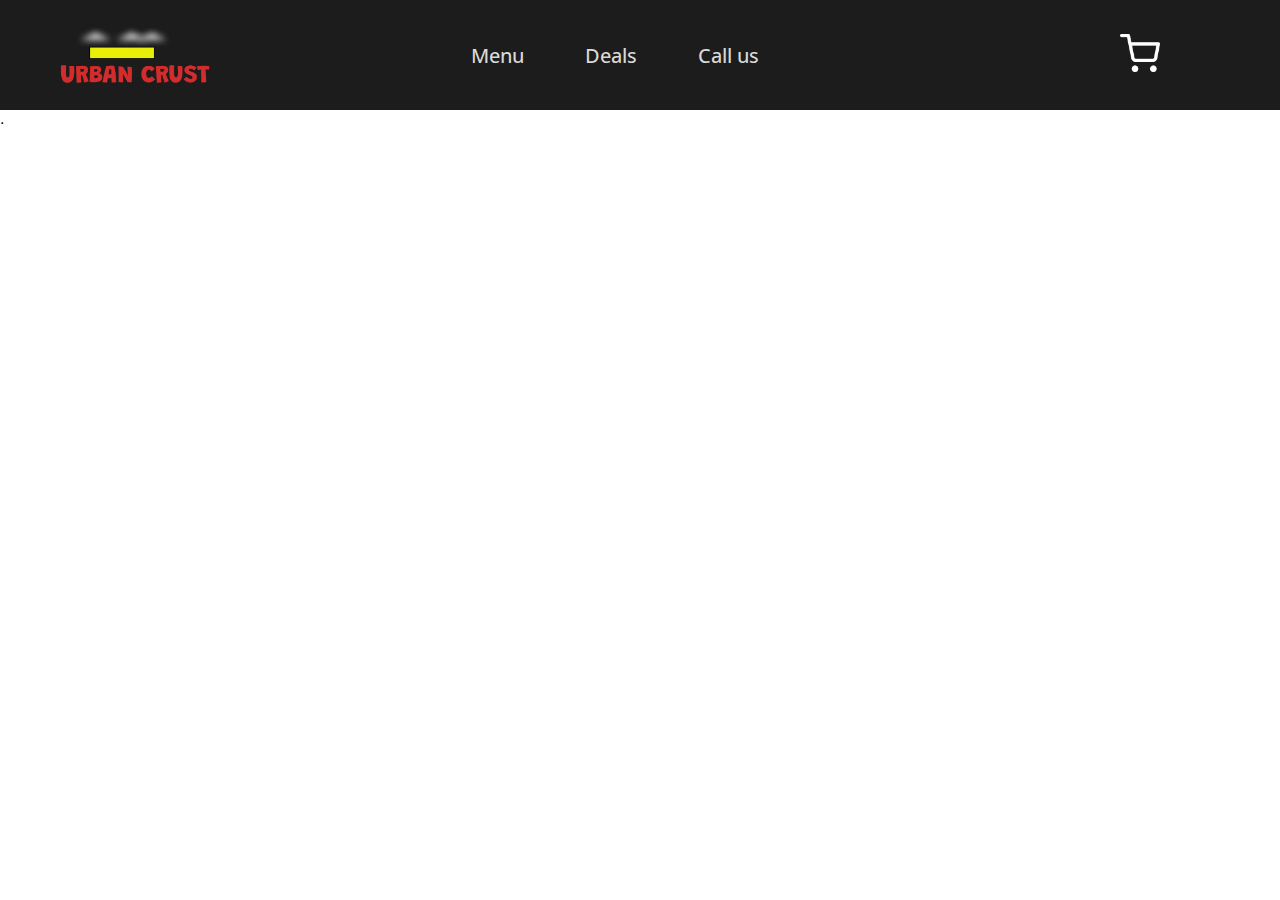
==== index.html @ 6567c4a2 "Landing page and menu page" ====
<!-- index.html -->
<!DOCTYPE html>
<html lang="en">

<head>
    <meta charset="UTF-8">
    <meta name="viewport" content="width=device-width, initial-scale=1.0">
    <title>Sal's Pizzeria</title>
    <!--Font Open Sans-->
    <link rel="preconnect" href="https://fonts.googleapis.com">
    <link rel="preconnect" href="https://fonts.gstatic.com" crossorigin>
    <link
        href="https://fonts.googleapis.com/css2?family=Open+Sans:ital,wght@0,300;0,400;0,500;0,600;0,700;0,800;1,300;1,800&family=Roboto:wght@400;500;700&display=swap"
        rel="stylesheet">

    <!--Font GrandStander -->
    <link rel="preconnect" href="https://fonts.googleapis.com">
    <link rel="preconnect" href="https://fonts.gstatic.com" crossorigin>
    <link
        href="https://fonts.googleapis.com/css2?family=Grandstander:ital,wght@0,300;0,400;0,500;0,600;1,800&family=Open+Sans:ital,wght@0,300;0,400;0,500;0,600;0,700;0,800;1,300;1,800&family=Roboto:wght@400;500;700&display=swap"
        rel="stylesheet">

    <!-- style sheets -->
    <link rel="stylesheet" href="styles.css">
    <link rel="stylesheet" href="header.css">
    <link rel="stylesheet" type="text/css" href="menu_temp.css">
</head>

<body>

    <!--Header Section-->
    <header class="header">
        <div class="left-section">
            <div class="logo">
                <img src="Icons/logo.png">
            </div>
            <!-- <h2 class="restaurant-name">Urban Crust</h2> -->
        </div>
        <div class="middle-section">
            <div class="menu-link">
                <a href="menu.html">Menu</a>
            </div>
            <div class="deals-link">
                <a href="deals.html">Deals</a>
            </div>
            <div class="call-link">
                <a href="">Call us</a>
            </div>
        </div>
        <div class="right-section">
            <a href="cart.html"><img src="Icons/cart.png" class="cart-icon"></a>
            <!-- <div class="order-count">0</div> -->
        </div>
    </header>

    <section id="hero">
        .
    </section>

    <script src="menu.js"></script>
    <script src="cart.js"></script>

</body>

</html>
---- styles.css ----
/* styles.css */
/* Add your styling for the header, navigation, and content area */
body {
    font-family: 'Arial', sans-serif;
    margin: 0;
    padding: 0;
}



/* nav {
    background-color: #cfcbcb;
    overflow: hidden;
}

nav a {
    float: left;
    display: block;
    color: white;
    text-align: center;
    padding: 14px 16px;
    text-decoration: none;
}

nav a:hover {
    background-color: #ddd;
    color: black;
} */
---- header.css ----
header {
    background-color: #1d1c1c;
    padding: 20px;
    text-align: center;
    display: flex;
    justify-content: space-around;
}

.left-section{
    width: 200px;
    display: flex;
    align-items: center;
    height: 100%;
}

.logo{
    width: 150px;
    height: 30px;
    margin-bottom: 40px;
}

.logo img{
    width: 100%;
}

.restaurant-name{
    font-size: 18px;
    font-family: Roboto, Arial;
    font-weight: 800;
    color: gray;
    display: inline-block;

}

.middle-section{
    width: 350px;
    display: flex;
    align-items: center;
    justify-content: space-around;
    margin-left: 100px;
    margin-right: 250px;
}

.menu-link a,
.deals-link a,
.call-link a{
    text-decoration: none;
    font-family: Open Sans, Arial;
    font-size:20px;
    font-weight: 500;
    color: #d9d9d9;
    transition: color 0.15s;
}

.menu-link a:hover,
.deals-link a:hover,
.call-link a:hover{
    color: red;
}

.right-section{
    width: 100px;
    display: flex;
    align-items: center;
}

.right-section a{
    width: 40px;
}
.cart-icon{
    width: 100%;
}

/* .order-count{
    position: absolute;
    color: white;
    top: 40px;
    right: 110px;
    font-family: Open Sans, Arial;
    font-weight: 500;
    font-size: 16px;
} */
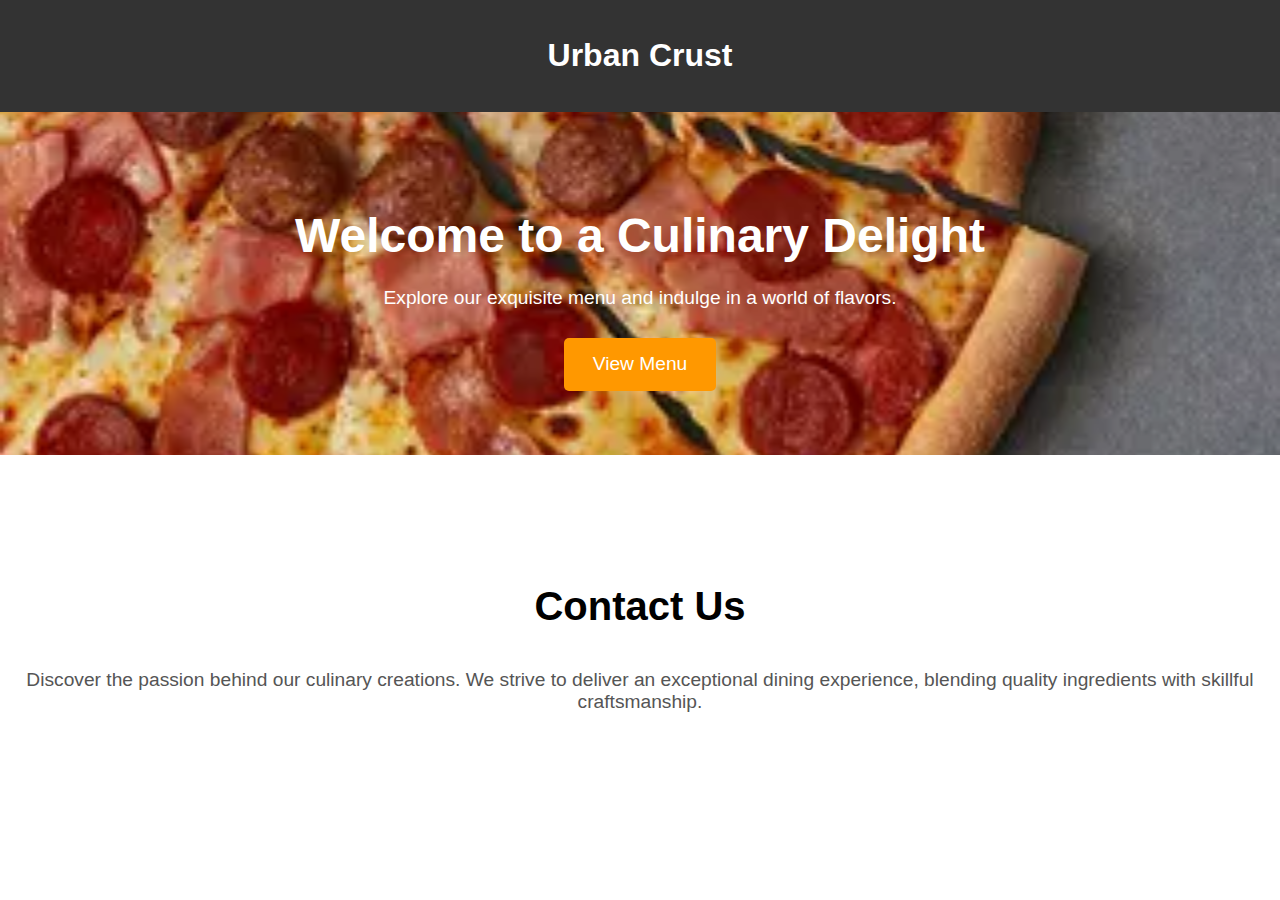
==== commit 067a2d5d: "Checkout page" ====
--- a/index.html
+++ b/index.html
@@ -1,65 +1,83 @@
-<!-- index.html -->
-<!DOCTYPE html>
 <html lang="en">
+<head>
+  <meta charset="UTF-8">
+  <meta name="viewport" content="width=device-width, initial-scale=1.0">
+  <title>Urban Crust</title>
+  <style>
+    body {
+      margin: 0;
+      padding: 0;
+      font-family: 'Arial', sans-serif;
+    }
 
-<head>
-    <meta charset="UTF-8">
-    <meta name="viewport" content="width=device-width, initial-scale=1.0">
-    <title>Sal's Pizzeria</title>
-    <!--Font Open Sans-->
-    <link rel="preconnect" href="https://fonts.googleapis.com">
-    <link rel="preconnect" href="https://fonts.gstatic.com" crossorigin>
-    <link
-        href="https://fonts.googleapis.com/css2?family=Open+Sans:ital,wght@0,300;0,400;0,500;0,600;0,700;0,800;1,300;1,800&family=Roboto:wght@400;500;700&display=swap"
-        rel="stylesheet">
+    header {
+      background-color: #333;
+      color: #fff;
+      padding: 1em;
+      text-align: center;
+    }
 
-    <!--Font GrandStander -->
-    <link rel="preconnect" href="https://fonts.googleapis.com">
-    <link rel="preconnect" href="https://fonts.gstatic.com" crossorigin>
-    <link
-        href="https://fonts.googleapis.com/css2?family=Grandstander:ital,wght@0,300;0,400;0,500;0,600;1,800&family=Open+Sans:ital,wght@0,300;0,400;0,500;0,600;0,700;0,800;1,300;1,800&family=Roboto:wght@400;500;700&display=swap"
-        rel="stylesheet">
+    .hero {
+      background-image: url('Icons/passion.webp');
+      background-size: cover;
+      background-position: center;
+      color: #fff;
+      text-align: center;
+      padding: 4em 0;
+    }
 
-    <!-- style sheets -->
-    <link rel="stylesheet" href="styles.css">
-    <link rel="stylesheet" href="header.css">
-    <link rel="stylesheet" type="text/css" href="menu_temp.css">
+    .hero h1 {
+      font-size: 3em;
+      margin-bottom: 0.5em;
+    }
+
+    .hero p {
+      font-size: 1.2em;
+      margin-bottom: 1.5em;
+    }
+
+    .cta-button {
+      display: inline-block;
+      background-color: #ff9800;
+      color: #fff;
+      padding: 0.8em 1.5em;
+      text-decoration: none;
+      font-size: 1.2em;
+      border-radius: 5px;
+    }
+
+    .about {
+      padding: 6em 0;
+      text-align: center;
+    }
+
+    .about h2 {
+      font-size: 2.5em;
+      margin-bottom: 1em;
+    }
+
+    .about p {
+      font-size: 1.2em;
+      color: #555;
+    }
+  </style>
 </head>
-
 <body>
 
-    <!--Header Section-->
-    <header class="header">
-        <div class="left-section">
-            <div class="logo">
-                <img src="Icons/logo.png">
-            </div>
-            <!-- <h2 class="restaurant-name">Urban Crust</h2> -->
-        </div>
-        <div class="middle-section">
-            <div class="menu-link">
-                <a href="menu.html">Menu</a>
-            </div>
-            <div class="deals-link">
-                <a href="deals.html">Deals</a>
-            </div>
-            <div class="call-link">
-                <a href="">Call us</a>
-            </div>
-        </div>
-        <div class="right-section">
-            <a href="cart.html"><img src="Icons/cart.png" class="cart-icon"></a>
-            <!-- <div class="order-count">0</div> -->
-        </div>
-    </header>
+  <header>
+    <h1>Urban Crust</h1>
+  </header>
 
-    <section id="hero">
-        .
-    </section>
+  <section class="hero">
+    <h1>Welcome to a Culinary Delight</h1>
+    <p>Explore our exquisite menu and indulge in a world of flavors.</p>
+    <a href="menu.html" class="cta-button">View Menu</a>
+  </section>
 
-    <script src="menu.js"></script>
-    <script src="cart.js"></script>
+  <section class="about">
+    <h2>Contact Us</h2>
+    <p>Discover the passion behind our culinary creations. We strive to deliver an exceptional dining experience, blending quality ingredients with skillful craftsmanship.</p>
+  </section>
 
 </body>
-
 </html>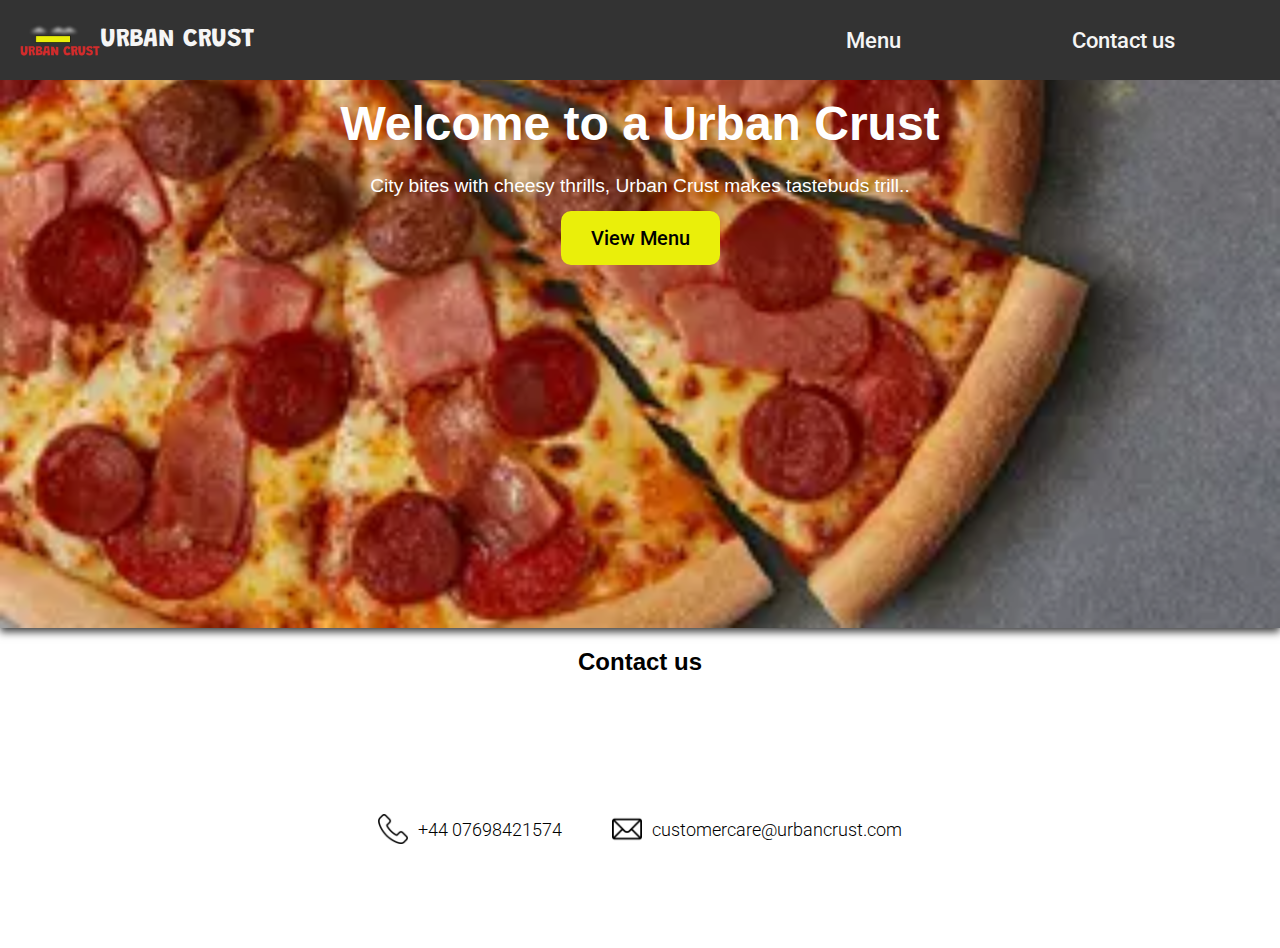
==== commit bd603ef1: "Landing page changes" ====
--- a/index.html
+++ b/index.html
@@ -1,83 +1,46 @@
+<!DOCTYPE html>
 <html lang="en">
 <head>
-  <meta charset="UTF-8">
-  <meta name="viewport" content="width=device-width, initial-scale=1.0">
-  <title>Urban Crust</title>
-  <style>
-    body {
-      margin: 0;
-      padding: 0;
-      font-family: 'Arial', sans-serif;
-    }
-
-    header {
-      background-color: #333;
-      color: #fff;
-      padding: 1em;
-      text-align: center;
-    }
-
-    .hero {
-      background-image: url('Icons/passion.webp');
-      background-size: cover;
-      background-position: center;
-      color: #fff;
-      text-align: center;
-      padding: 4em 0;
-    }
-
-    .hero h1 {
-      font-size: 3em;
-      margin-bottom: 0.5em;
-    }
-
-    .hero p {
-      font-size: 1.2em;
-      margin-bottom: 1.5em;
-    }
-
-    .cta-button {
-      display: inline-block;
-      background-color: #ff9800;
-      color: #fff;
-      padding: 0.8em 1.5em;
-      text-decoration: none;
-      font-size: 1.2em;
-      border-radius: 5px;
-    }
-
-    .about {
-      padding: 6em 0;
-      text-align: center;
-    }
-
-    .about h2 {
-      font-size: 2.5em;
-      margin-bottom: 1em;
-    }
-
-    .about p {
-      font-size: 1.2em;
-      color: #555;
-    }
-  </style>
+    <meta charset="UTF-8">
+    <meta name="viewport" content="width=device-width, initial-scale=1.0">
+    <title>URBAN CRUST</title>
+    <link rel="stylesheet" href="styles.css">
+    <link href="https://fonts.googleapis.com/css2?family=Roboto:wght@400;500;600;700;800&display=swap" rel="stylesheet">
+    <link
+        href="https://fonts.googleapis.com/css2?family=Grandstander:ital,wght@0,300;0,400;0,500;0,600;1,800&family=Open+Sans:ital,wght@0,300;0,400;0,500;0,600;0,700;0,800;1,300;1,800&family=Roboto:wght@400;500;700&display=swap"
+        rel="stylesheet">
 </head>
 <body>
+    <header class="header">
+        <div class="left-section">
+            <img src="Icons/logo.png" class="logo-img">
+            <h3 style="font-family: Grandstander;">URBAN CRUST</h3>
+        </div>
+        <div class="right-section">
+            <a href="menu.html">Menu</a>
+            <a href="">Contact us</a>
+        </div>
+    </header>
+    <section class="hero">
+        <h1>Welcome to a Urban Crust</h1>
+        <p>City bites with cheesy thrills, Urban Crust makes tastebuds trill..</p>
+        <a href="menu.html" class="menu-btn">View Menu</a>
+      </section>
+      <section id="contact" class="contact">
+        <h2>Contact us</h2>
+        <div class="contact-info">
+            <div class="phone">
+                <img src="Icons/telephone (1).png" class="telephone">
+                <p>+44 07698421574</p> 
+            </div>
+            <div class="email">
+                <img src="Icons/mail (1).png" class="mail">
+                <p>customercare@urbancrust.com</p>
+            </div>
+        </div>
+      </section>
+</body>
+</html>
+ 
 
-  <header>
-    <h1>Urban Crust</h1>
-  </header>
 
-  <section class="hero">
-    <h1>Welcome to a Culinary Delight</h1>
-    <p>Explore our exquisite menu and indulge in a world of flavors.</p>
-    <a href="menu.html" class="cta-button">View Menu</a>
-  </section>
-
-  <section class="about">
-    <h2>Contact Us</h2>
-    <p>Discover the passion behind our culinary creations. We strive to deliver an exceptional dining experience, blending quality ingredients with skillful craftsmanship.</p>
-  </section>
-
-</body>
-</html>--- a/styles.css
+++ b/styles.css
@@ -0,0 +1,133 @@
+/* styles.css */
+/* Add your styling for the header, navigation, and content area */
+body {
+    margin: 0;
+    padding: 0;
+    font-family: 'Arial', sans-serif;
+  }
+
+  .header{
+    background-color: #333;
+    color: whitesmoke;
+    height: 80px;
+    font-family: Roboto;
+    font-size: 22px;
+    font-weight: 500;
+    display: flex;
+    justify-content: space-between;
+    position: fixed;
+    z-index: 1;
+    top: 0;
+    right:0;
+    left: 0;
+  }
+
+  .left-section{
+    max-width: 400px;
+    display: flex;
+    justify-content: space-around;
+    align-items: center;
+  }
+
+  .logo-img{
+    width: 80px;
+    margin-left: 20px;
+  }
+
+  .right-section{
+    display: flex;
+    align-items: center;
+    justify-content: space-around;
+    width: 500px;
+    margin-right: 20px;
+    text-decoration: none;
+  }
+
+  .right-section a {
+    text-decoration: none; 
+    color: inherit;
+    
+  }
+
+  .right-section a:hover{
+    color: red;
+  }
+
+
+  .hero {
+    background-color: black; /* Placeholder for image */
+    background-image: url('Icons/passion.webp');
+    background-size: cover;
+    background-position: center;
+    height: 500px; /* Adjust as needed */
+    text-align: center;
+    color: #fff;
+    padding: 4em 0;
+    box-shadow: 0px 4px 8px rgb(63, 63, 63);
+  }
+
+  .hero h1 {
+    font-size: 3em;
+    margin-bottom: 0.5em;
+  }
+
+  .hero p {
+    font-size: 1.2em;
+    margin-bottom: 1.5em;
+  }
+
+  .hero a{
+    text-decoration: none;
+  }
+
+  .menu-btn{
+    padding: 15px 30px 15px 30px;
+    background-color: #EAEF0A;
+    border-radius: 10px;
+    color: black;
+    font-family: Roboto;
+    font-size: 20px;
+    font-weight: 500;
+    cursor: pointer;
+  }
+
+  .menu-btn:hover{
+    background-color: #c4c70f;
+  }
+
+  .contact{
+    height: 300px;
+    text-align: center;
+  }
+
+  .contact-info{
+    display: flex;
+    margin-top: 100px;
+    justify-content: center;
+    font-family: Roboto;
+    font-size: 18px;
+    font-weight: 300;
+    color: black;
+  }
+
+  .phone,
+  .email {
+    display: flex;
+    align-items: center;
+    margin: 25px;
+  }
+
+  .telephone,
+  .mail{
+    height: 30px;
+    width: 30px;
+    margin-right: 10px;
+  }
+
+
+
+
+
+
+
+
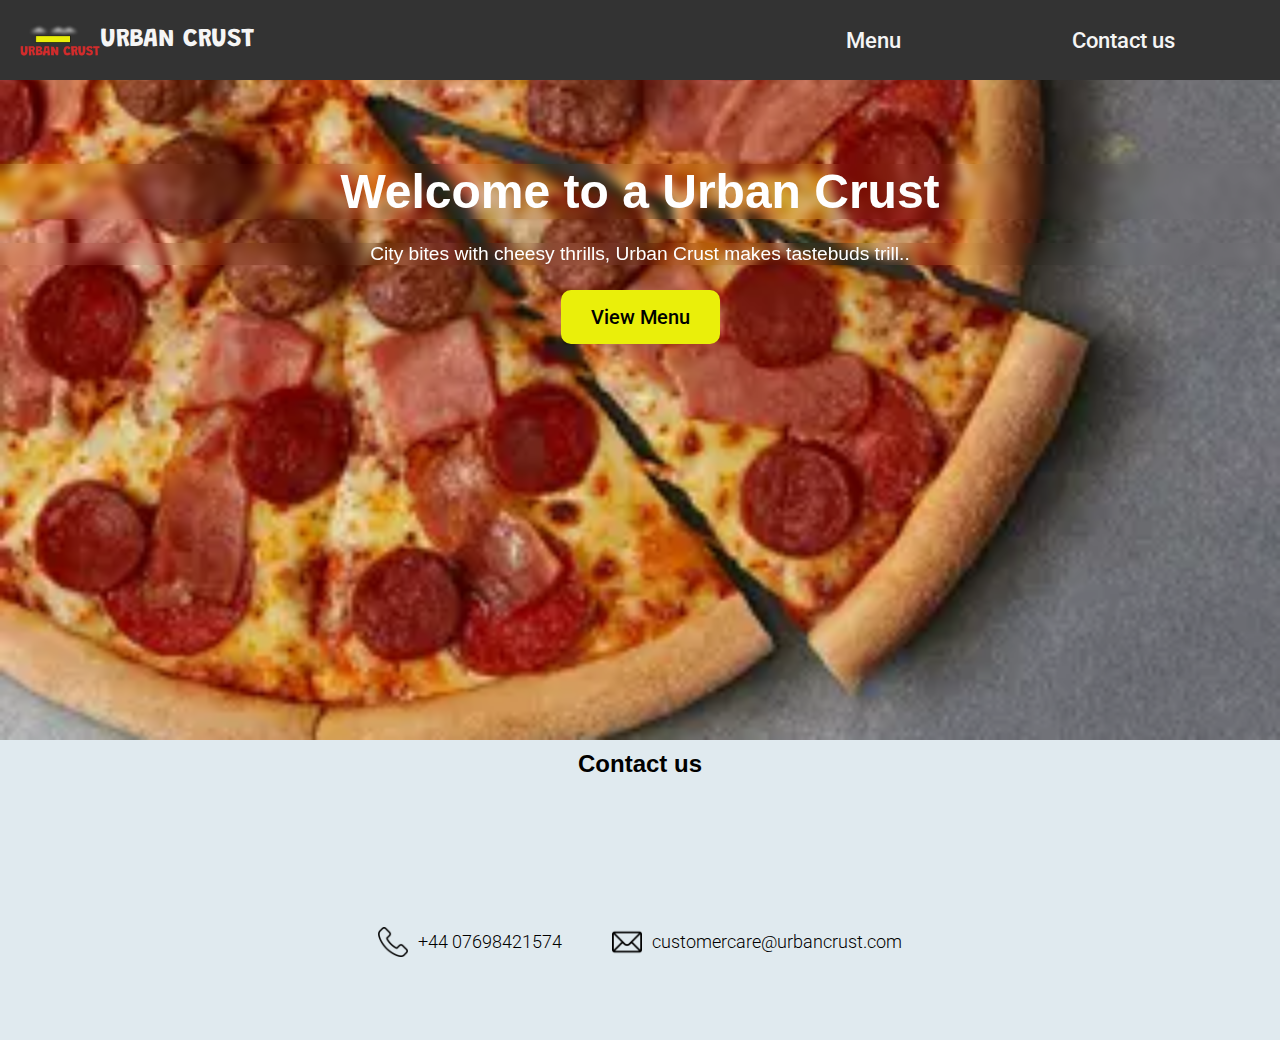
==== commit 78fe5da9: "Front end final changes" ====
--- a/index.html
+++ b/index.html
@@ -18,16 +18,18 @@
         </div>
         <div class="right-section">
             <a href="menu.html">Menu</a>
-            <a href="">Contact us</a>
+            <a href="#contact">Contact us</a>
         </div>
     </header>
     <section class="hero">
-        <h1>Welcome to a Urban Crust</h1>
-        <p>City bites with cheesy thrills, Urban Crust makes tastebuds trill..</p>
+        <div style="margin-top: 100px;">
+            <h1>Welcome to a Urban Crust</h1>
+        <p style="margin-bottom: 40px;">City bites with cheesy thrills, Urban Crust makes tastebuds trill..</p>
         <a href="menu.html" class="menu-btn">View Menu</a>
+        </div>
       </section>
       <section id="contact" class="contact">
-        <h2>Contact us</h2>
+        <h2 style="margin: 0; padding: 10px;">Contact us</h2>
         <div class="contact-info">
             <div class="phone">
                 <img src="Icons/telephone (1).png" class="telephone">
--- a/styles.css
+++ b/styles.css
@@ -59,21 +59,24 @@
     background-image: url('Icons/passion.webp');
     background-size: cover;
     background-position: center;
-    height: 500px; /* Adjust as needed */
+    height: 612px;
     text-align: center;
     color: #fff;
     padding: 4em 0;
     box-shadow: 0px 4px 8px rgb(63, 63, 63);
+    
   }
 
   .hero h1 {
     font-size: 3em;
     margin-bottom: 0.5em;
+    backdrop-filter: blur(5px);
   }
 
   .hero p {
     font-size: 1.2em;
     margin-bottom: 1.5em;
+    backdrop-filter: blur(5px);
   }
 
   .hero a{
@@ -98,6 +101,7 @@
   .contact{
     height: 300px;
     text-align: center;
+    background-color: #e0eaef;
   }
 
   .contact-info{
@@ -124,6 +128,7 @@
     margin-right: 10px;
   }
 
+  
 
 
 
@@ -131,3 +136,4 @@
 
 
 
+
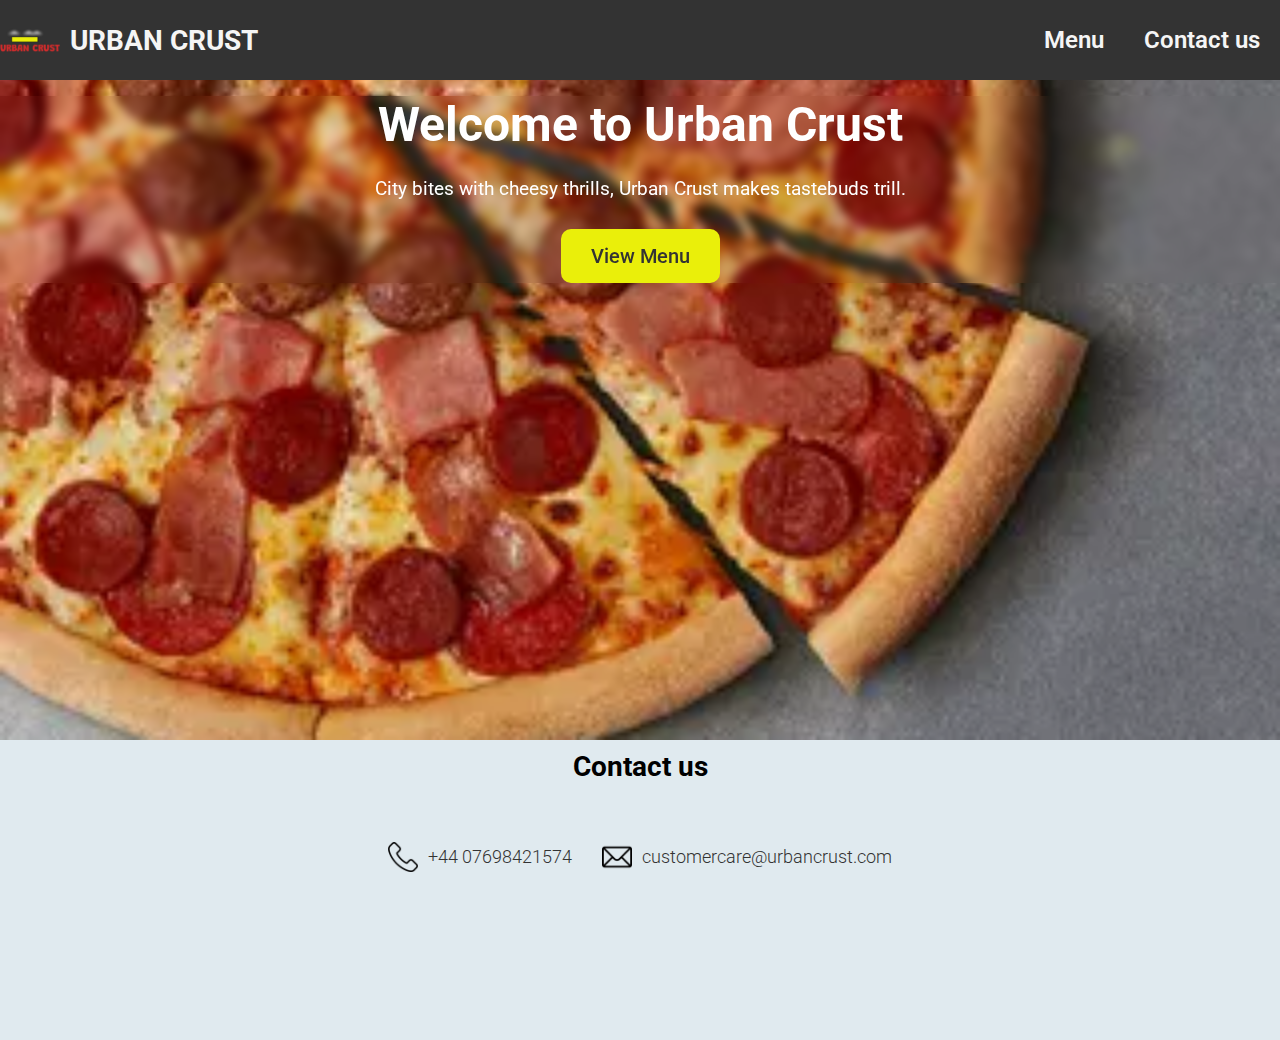
==== commit c5c98217: "UI changes" ====
--- a/index.html
+++ b/index.html
@@ -1,20 +1,20 @@
 <!DOCTYPE html>
 <html lang="en">
+
 <head>
     <meta charset="UTF-8">
     <meta name="viewport" content="width=device-width, initial-scale=1.0">
     <title>URBAN CRUST</title>
     <link rel="stylesheet" href="styles.css">
     <link href="https://fonts.googleapis.com/css2?family=Roboto:wght@400;500;600;700;800&display=swap" rel="stylesheet">
-    <link
-        href="https://fonts.googleapis.com/css2?family=Grandstander:ital,wght@0,300;0,400;0,500;0,600;1,800&family=Open+Sans:ital,wght@0,300;0,400;0,500;0,600;0,700;0,800;1,300;1,800&family=Roboto:wght@400;500;700&display=swap"
-        rel="stylesheet">
+    <link href="https://fonts.googleapis.com/css2?family=Grandstander:ital,wght@0,300;0,400;0,500;0,600;1,800&family=Open+Sans:ital,wght@0,300;0,400;0,500;0,600;0,700;0,800;1,300;1,800&family=Roboto:wght@400;500;700&display=swap" rel="stylesheet">
 </head>
+
 <body>
     <header class="header">
         <div class="left-section">
-            <img src="Icons/logo.png" class="logo-img">
-            <h3 style="font-family: Grandstander;">URBAN CRUST</h3>
+            <img src="Icons/logo.png" class="logo-img" alt="Urban Crust Logo">
+            <h3>URBAN CRUST</h3>
         </div>
         <div class="right-section">
             <a href="menu.html">Menu</a>
@@ -22,27 +22,25 @@
         </div>
     </header>
     <section class="hero">
-        <div style="margin-top: 100px;">
-            <h1>Welcome to a Urban Crust</h1>
-        <p style="margin-bottom: 40px;">City bites with cheesy thrills, Urban Crust makes tastebuds trill..</p>
-        <a href="menu.html" class="menu-btn">View Menu</a>
+        <div class="hero-content">
+            <h1>Welcome to Urban Crust</h1>
+            <p>City bites with cheesy thrills, Urban Crust makes tastebuds trill.</p>
+            <a href="menu.html" class="menu-btn">View Menu</a>
         </div>
-      </section>
-      <section id="contact" class="contact">
-        <h2 style="margin: 0; padding: 10px;">Contact us</h2>
+    </section>
+    <section id="contact" class="contact">
+        <h2>Contact us</h2>
         <div class="contact-info">
             <div class="phone">
-                <img src="Icons/telephone (1).png" class="telephone">
-                <p>+44 07698421574</p> 
+                <img src="Icons/telephone (1).png" class="telephone" alt="Phone Icon">
+                <p>+44 07698421574</p>
             </div>
             <div class="email">
-                <img src="Icons/mail (1).png" class="mail">
+                <img src="Icons/mail (1).png" class="mail" alt="Mail Icon">
                 <p>customercare@urbancrust.com</p>
             </div>
         </div>
-      </section>
+    </section>
 </body>
+
 </html>
- 
-
-
--- a/styles.css
+++ b/styles.css
@@ -1,139 +1,123 @@
 /* styles.css */
-/* Add your styling for the header, navigation, and content area */
 body {
-    margin: 0;
-    padding: 0;
-    font-family: 'Arial', sans-serif;
-  }
+  margin: 0;
+  padding: 0;
+  font-family: 'Roboto', sans-serif;
+}
 
-  .header{
-    background-color: #333;
-    color: whitesmoke;
-    height: 80px;
-    font-family: Roboto;
-    font-size: 22px;
-    font-weight: 500;
-    display: flex;
-    justify-content: space-between;
-    position: fixed;
-    z-index: 1;
-    top: 0;
-    right:0;
-    left: 0;
-  }
+.header {
+  background-color: #333;
+  color: whitesmoke;
+  height: 80px;
+  font-size: 24px;
+  font-weight: 600;
+  display: flex;
+  justify-content: space-between;
+  align-items: center;
+  position: fixed;
+  z-index: 1;
+  top: 0;
+  right: 0;
+  left: 0;
+}
 
-  .left-section{
-    max-width: 400px;
-    display: flex;
-    justify-content: space-around;
-    align-items: center;
-  }
+.left-section {
+  display: flex;
+  align-items: center;
+}
 
-  .logo-img{
-    width: 80px;
-    margin-left: 20px;
-  }
+.logo-img {
+  width: 60px;
+  margin-right: 10px;
+}
 
-  .right-section{
-    display: flex;
-    align-items: center;
-    justify-content: space-around;
-    width: 500px;
-    margin-right: 20px;
-    text-decoration: none;
-  }
+.right-section{
+  display: flex;
+  justify-content: space-around;
+}
 
-  .right-section a {
-    text-decoration: none; 
-    color: inherit;
-    
-  }
+.right-section a {
+  text-decoration: none;
+  color: inherit;
+  margin: 20px;
+  
+}
 
-  .right-section a:hover{
-    color: red;
-  }
+.right-section a:hover {
+  color: #e74c3c; /* Change color on hover */
+}
 
+.hero {
+  background: url('Icons/passion.webp') center/cover;
+  height: 612px;
+  text-align: center;
+  color: #fff;
+  padding: 4em 0;
+  box-shadow: 0px 4px 8px rgba(63, 63, 63, 0.5);
+}
 
-  .hero {
-    background-color: black; /* Placeholder for image */
-    background-image: url('Icons/passion.webp');
-    background-size: cover;
-    background-position: center;
-    height: 612px;
-    text-align: center;
-    color: #fff;
-    padding: 4em 0;
-    box-shadow: 0px 4px 8px rgb(63, 63, 63);
-    
-  }
+.hero-content {
+  backdrop-filter: blur(5px);
+}
 
-  .hero h1 {
-    font-size: 3em;
-    margin-bottom: 0.5em;
-    backdrop-filter: blur(5px);
-  }
+.hero h1 {
+  font-size: 3em;
+  margin-bottom: 0.5em;
+}
 
-  .hero p {
-    font-size: 1.2em;
-    margin-bottom: 1.5em;
-    backdrop-filter: blur(5px);
-  }
+.hero p {
+  font-size: 1.2em;
+  margin-bottom: 1.5em;
+}
 
-  .hero a{
-    text-decoration: none;
-  }
+.menu-btn {
+  display: inline-block;
+  padding: 15px 30px;
+  background-color: #EAEF0A;
+  border-radius: 10px;
+  color: #333; /* Adjust text color */
+  font-size: 20px;
+  font-weight: 500;
+  text-decoration: none;
+  transition: background-color 0.3s;
+}
 
-  .menu-btn{
-    padding: 15px 30px 15px 30px;
-    background-color: #EAEF0A;
-    border-radius: 10px;
-    color: black;
-    font-family: Roboto;
-    font-size: 20px;
-    font-weight: 500;
-    cursor: pointer;
-  }
+.menu-btn:hover {
+  background-color: #c4c70f;
+}
 
-  .menu-btn:hover{
-    background-color: #c4c70f;
-  }
+.contact {
+  height: 300px;
+  text-align: center;
+  background-color: #e0eaef;
+}
 
-  .contact{
-    height: 300px;
-    text-align: center;
-    background-color: #e0eaef;
-  }
+.contact h2 {
+  margin: 0;
+  padding: 10px;
+  font-size: 28px;
+}
 
-  .contact-info{
-    display: flex;
-    margin-top: 100px;
-    justify-content: center;
-    font-family: Roboto;
-    font-size: 18px;
-    font-weight: 300;
-    color: black;
-  }
+.contact-info {
+  display: flex;
+  justify-content: center;
+  align-items: center;
+  margin-top: 20px; /* Adjust spacing */
+  font-size: 18px;
+  font-weight: 300;
+  color: #333; /* Adjust text color */
+}
 
-  .phone,
-  .email {
-    display: flex;
-    align-items: center;
-    margin: 25px;
-  }
+.phone,
+.email {
+  display: flex;
+  align-items: center;
+  margin: 15px;
+}
 
-  .telephone,
-  .mail{
-    height: 30px;
-    width: 30px;
-    margin-right: 10px;
-  }
-
-  
-
-
-
-
-
-
-
-
+.telephone,
+.mail {
+  height: 30px;
+  width: 30px;
+  margin-right: 10px;
+}
